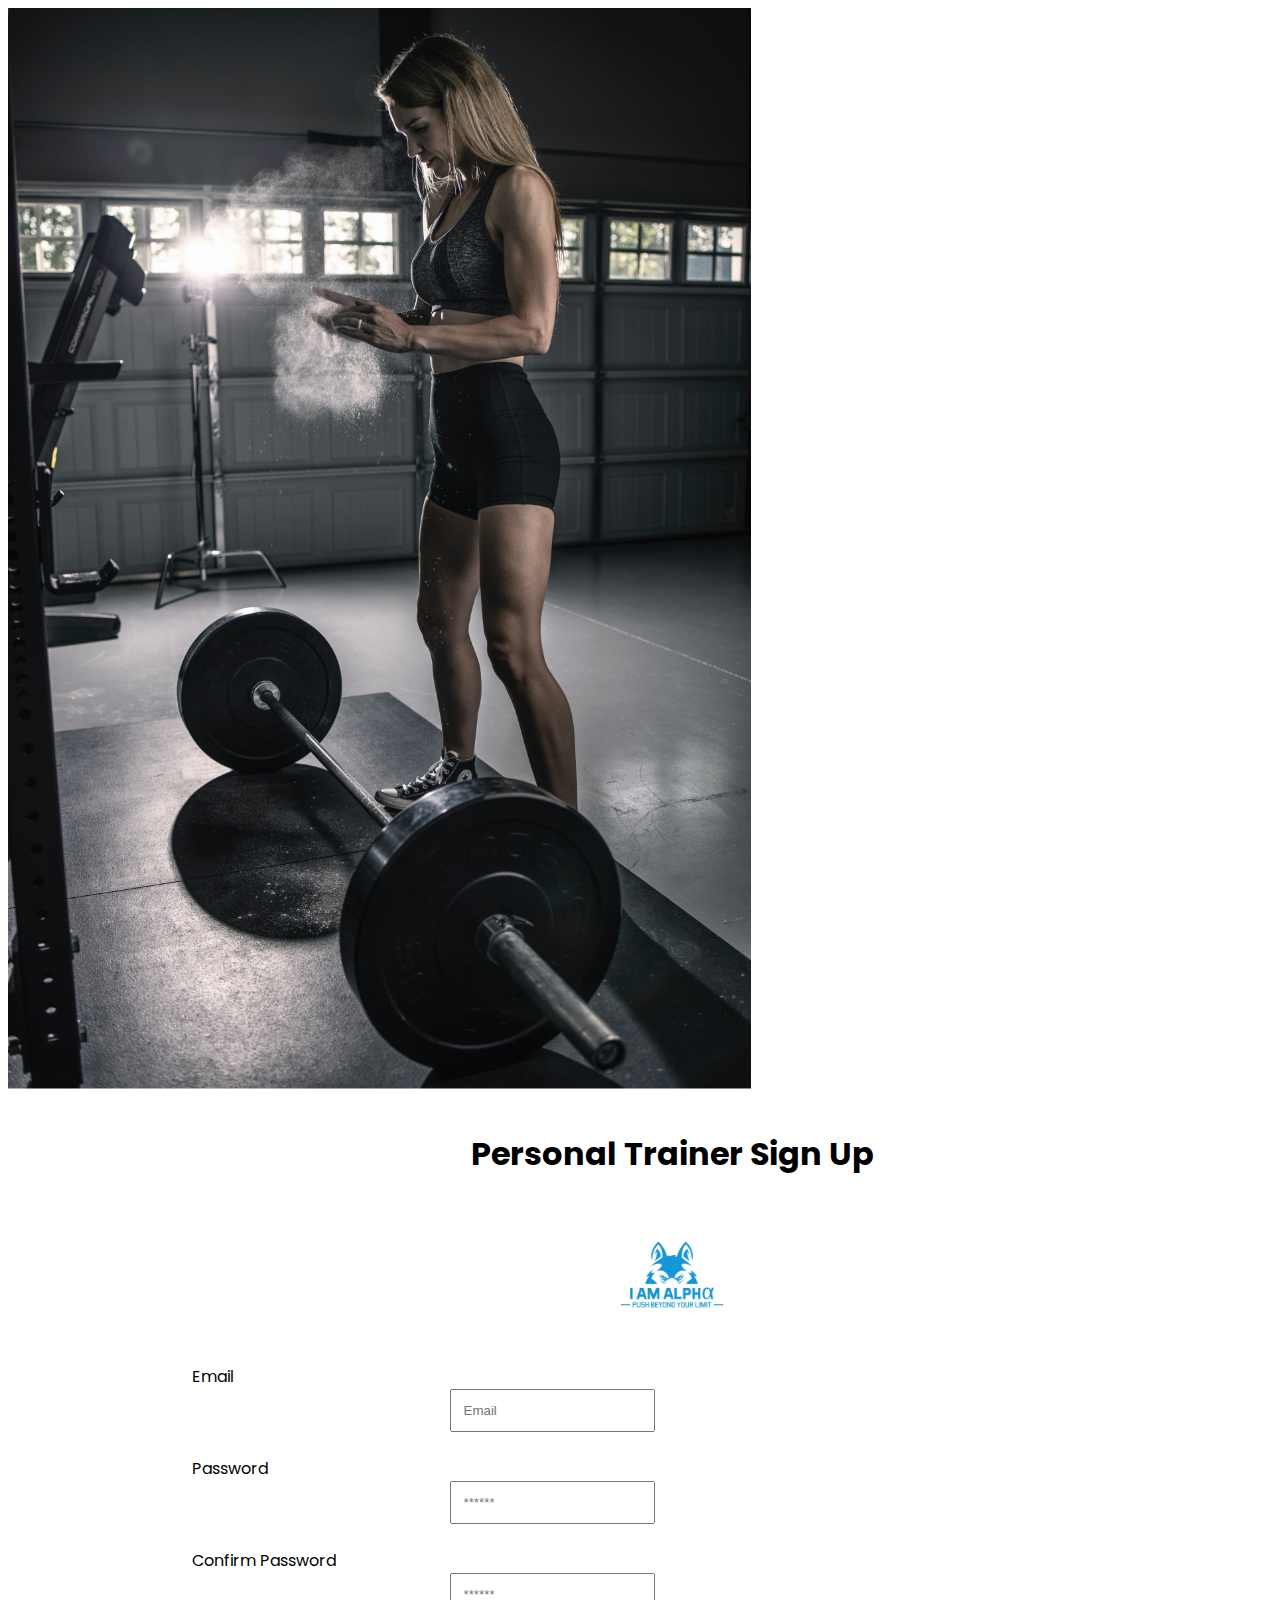
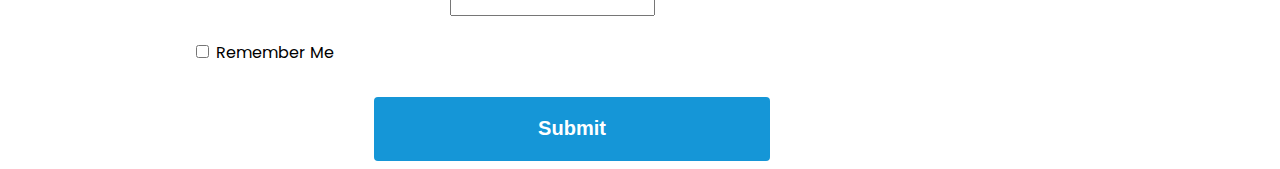
==== index.html @ a088fcfe "Eddy" ====
<!doctype html>
<html lang="en">
  <head>
    <!-- Required meta tags -->
    <meta charset="utf-8">
    <meta name="viewport" content="width=device-width, initial-scale=1, shrink-to-fit=no">

   

    <!-- Bootstrap CSS -->
    <link rel="stylesheet" href="https://cdn.jsdelivr.net/npm/bootstrap@4.5.3/dist/css/bootstrap.min.css" integrity="sha384-TX8t27EcRE3e/ihU7zmQxVncDAy5uIKz4rEkgIXeMed4M0jlfIDPvg6uqKI2xXr2" crossorigin="anonymous">



    <!-- Google Fonts -->
    <link href="https://fonts.googleapis.com/css2?family=Poppins:ital,wght@0,100;0,300;0,400;0,500;0,600;0,700;1,700&display=swap" rel="stylesheet">

    <link rel="stylesheet" href="styles.css">

    <title>I Am Alpha - Personal Trainer Sign Up</title>
  </head>
  <body>


    <section class="form my-4 mx-5 ">
        <div class="container">
            <div class="row">
                <div class="col-lg 5">
                    <img src="img/Sign_Up.png" class="img-fluid" alt="">
                </div>
                <div class="col-lg-7 login-form">
                    <div class="inside-form">
                    <h1>Personal Trainer Sign Up</h1>
                        <img src="img/Alpha_Logo.png" alt="" class="logo">

                    <div class="form-field">  
                    <form >
                        <div class="form-name">
                            <label>Email</label>
                            </div>
                        <div class="form-row">
                            <div class="col-lg-7">
                                <input type="email" placeholder="Email" class="form-control">
                            </div>
                        </div>

                        <div class="form-name">
                            <label>Password</label>
                            </div>

                        <div class="form-row">
                            <div class="col-lg-7">
                                <input type="password" placeholder="******" class="form-control">
                            </div>
                        </div>

                       <div class="form-name">
                        <label> Confirm Password</label>
                        </div>

                        <div class="form-row">
                            
                            <div class="col-lg-7">
                                <input type="password" placeholder="******" class="form-control">
                            </div>
                        </div>
                        <div class="form-name">
                        <input type="checkbox" >
                         <label> Remember Me</label>
                        </div>
                        <div class="form-row">
                            <div class="col-lg-7">
                                <button type="button" class="btn1">Submit</button>
                            </div>
                        </div>
                    </div>
                </div>

                    </form>
                </div>
            </div>
        </div>


    </section>








    <!-- Optional JavaScript; choose one of the two! -->

    <!-- Option 1: jQuery and Bootstrap Bundle (includes Popper) -->
    <script src="https://code.jquery.com/jquery-3.5.1.slim.min.js" integrity="sha384-DfXdz2htPH0lsSSs5nCTpuj/zy4C+OGpamoFVy38MVBnE+IbbVYUew+OrCXaRkfj" crossorigin="anonymous"></script>
    <script src="https://cdn.jsdelivr.net/npm/bootstrap@4.5.3/dist/js/bootstrap.bundle.min.js" integrity="sha384-ho+j7jyWK8fNQe+A12Hb8AhRq26LrZ/JpcUGGOn+Y7RsweNrtN/tE3MoK7ZeZDyx" crossorigin="anonymous"></script>

    <!-- Option 2: jQuery, Popper.js, and Bootstrap JS
    <script src="https://code.jquery.com/jquery-3.5.1.slim.min.js" integrity="sha384-DfXdz2htPH0lsSSs5nCTpuj/zy4C+OGpamoFVy38MVBnE+IbbVYUew+OrCXaRkfj" crossorigin="anonymous"></script>
    <script src="https://cdn.jsdelivr.net/npm/popper.js@1.16.1/dist/umd/popper.min.js" integrity="sha384-9/reFTGAW83EW2RDu2S0VKaIzap3H66lZH81PoYlFhbGU+6BZp6G7niu735Sk7lN" crossorigin="anonymous"></script>
    <script src="https://cdn.jsdelivr.net/npm/bootstrap@4.5.3/dist/js/bootstrap.min.js" integrity="sha384-w1Q4orYjBQndcko6MimVbzY0tgp4pWB4lZ7lr30WKz0vr/aWKhXdBNmNb5D92v7s" crossorigin="anonymous"></script>
    -->
  </body>
</html>
---- styles.css ----
h1{
    font-family: 'Poppins', sans-serif;
}

.logo{
    max-width: 10rem;
}

.form-field{
    margin-left: 10%;
    width: 45rem;
    
}

.login-form{
    padding-left: 4rem;
    padding-top: 1rem;
}

.inside-form{
    text-align: center;
}

.form-control{
    padding: 0.75rem;
    margin-bottom: 1.5rem;
}

.form-name{
    text-align: justify;
    font-family: 'Poppins', sans-serif;
    font-weight: normal;
    font-size: 16px;
}

.btn1{
    border: none;
    outline: none;
    height: 4rem;
    width: 55%;
    background-color: #1596D7;
    color: white;
    border-radius: 4px;
    font-weight: bold;
    font-size: 20px;    
    margin-left: 2.5rem;
    margin-top: 2rem;
}

.btn1:hover{
    background-color: #000000 ;
}
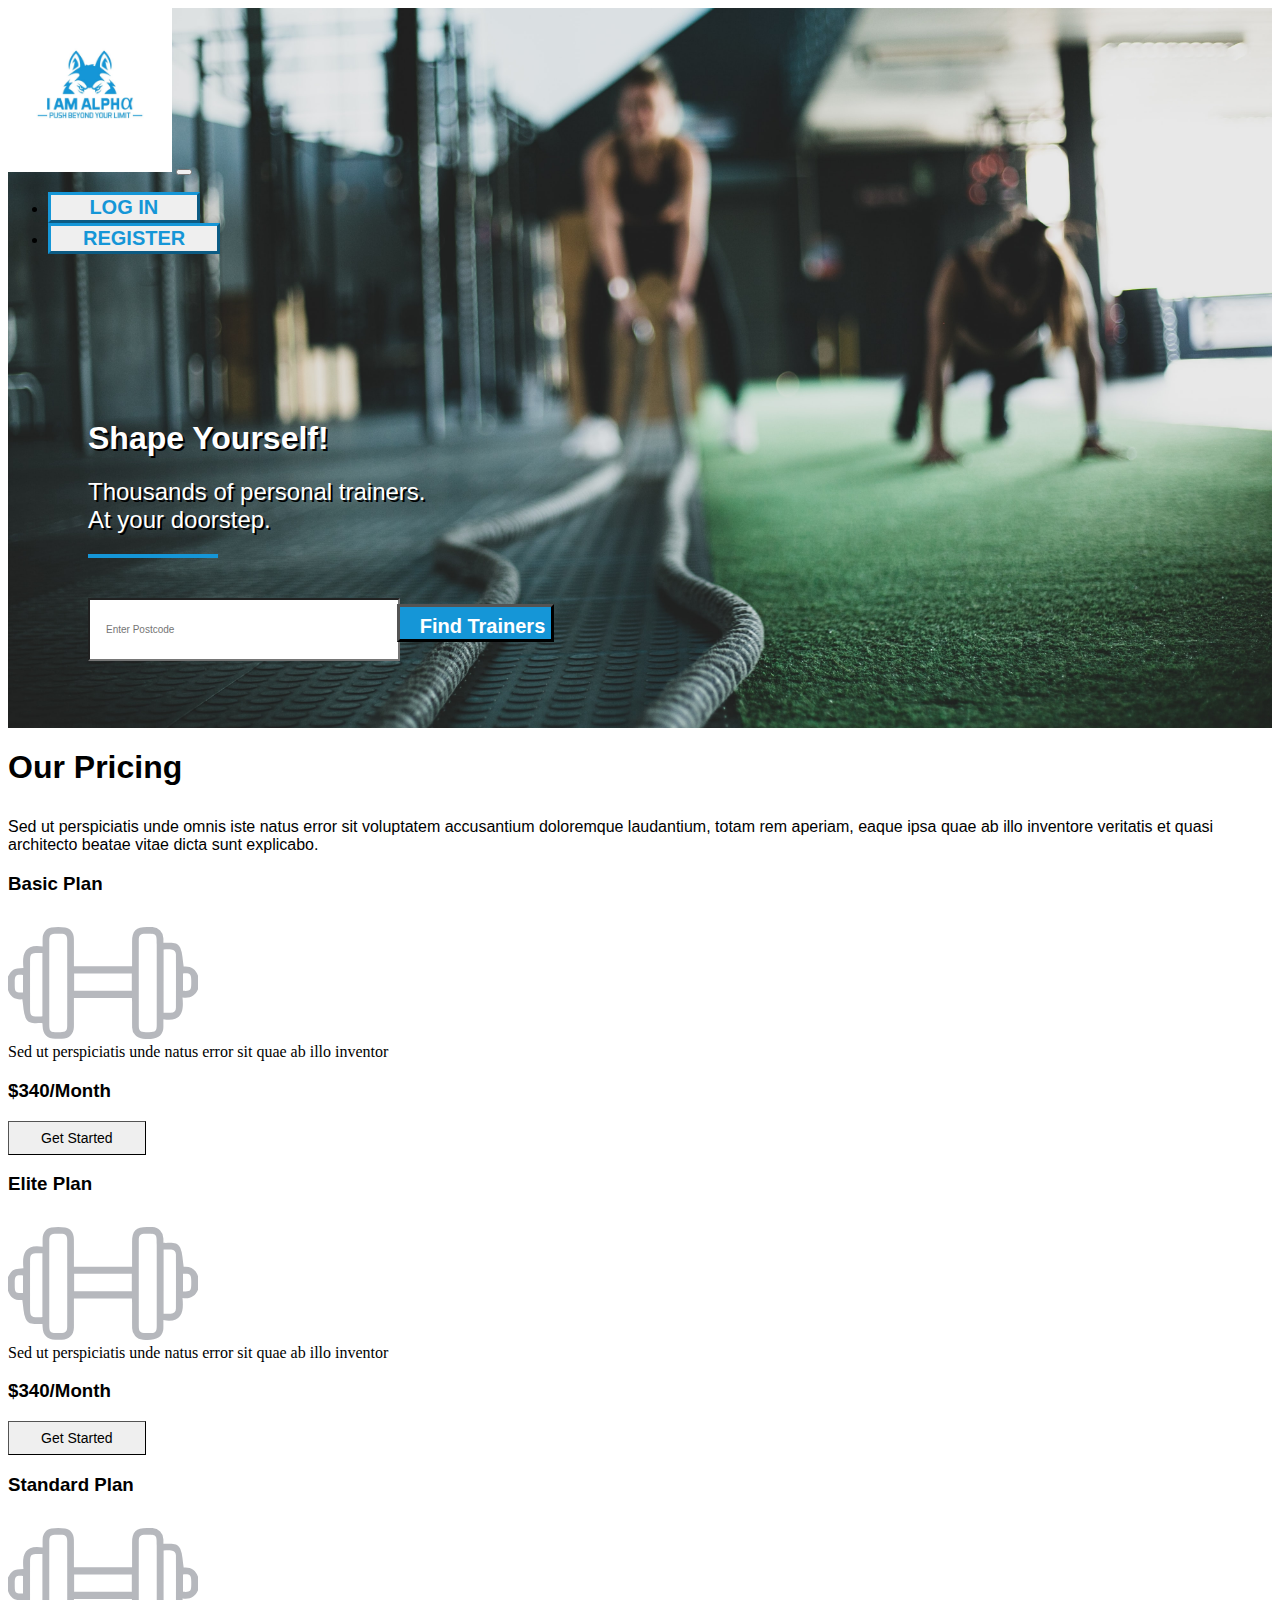
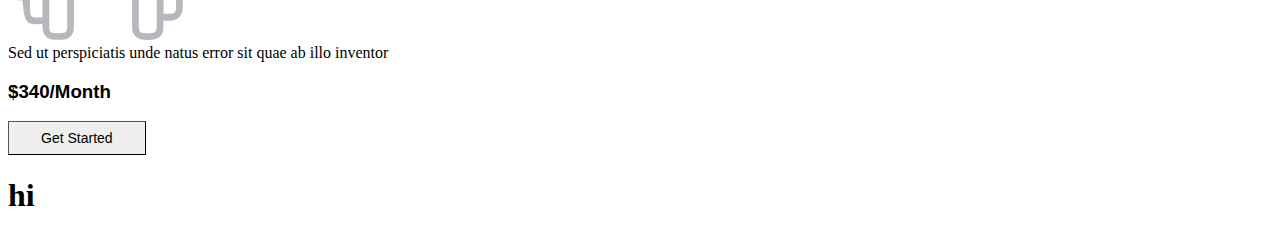
==== commit c67ee239: "Landing Page" ====
--- a/index.html
+++ b/index.html
@@ -1,88 +1,159 @@
 <!doctype html>
 <html lang="en">
-  <head>
+
+<head>
     <!-- Required meta tags -->
     <meta charset="utf-8">
     <meta name="viewport" content="width=device-width, initial-scale=1, shrink-to-fit=no">
 
-   
+    <!-- Bootstrap CSS -->
+    <link rel="stylesheet" href="https://cdn.jsdelivr.net/npm/bootstrap@4.5.3/dist/css/bootstrap.min.css"
+        integrity="sha384-TX8t27EcRE3e/ihU7zmQxVncDAy5uIKz4rEkgIXeMed4M0jlfIDPvg6uqKI2xXr2" crossorigin="anonymous">
 
-    <!-- Bootstrap CSS -->
-    <link rel="stylesheet" href="https://cdn.jsdelivr.net/npm/bootstrap@4.5.3/dist/css/bootstrap.min.css" integrity="sha384-TX8t27EcRE3e/ihU7zmQxVncDAy5uIKz4rEkgIXeMed4M0jlfIDPvg6uqKI2xXr2" crossorigin="anonymous">
-
-
-
-    <!-- Google Fonts -->
-    <link href="https://fonts.googleapis.com/css2?family=Poppins:ital,wght@0,100;0,300;0,400;0,500;0,600;0,700;1,700&display=swap" rel="stylesheet">
 
     <link rel="stylesheet" href="styles.css">
 
-    <title>I Am Alpha - Personal Trainer Sign Up</title>
-  </head>
-  <body>
+
+    <title>I Am Alpha - Mobile Personal Training</title>
+</head>
+
+<body>
+
+    <!-- Navbar -->
+
+    <div class="header " id="topheader">
+        <nav class="navbar navbar-expand-lg navbar-light bg-light">
+
+            <div class="container text-uppercase p-2">
+                <img src="img/Alpha_Logo.png" class="navbar-logo" alt="logo">
+                <button class="navbar-toggler" type="button" data-toggle="collapse"
+                    data-target="#navbarSupportedContent" aria-controls="navbarSupportedContent" aria-expanded="false"
+                    aria-label="Toggle navigation">
+                    <span class="navbar-toggler-icon"></span>
+                </button>
+
+                <div class="collapse navbar-collapse" id="navbarSupportedContent">
+                    <ul class="navbar-nav ml-auto">
+                        <li class="nav-item active">
+                            <button class="btn btn-log-in my-2 my-sm-0" type="submit">LOG IN</button>
+                        </li>
+                        <li class="nav-item">
+                            <button class="btn btn-register my-2 my-sm-0" type="submit">REGISTER</button>
+                        </li>
+
+                    </ul>
+
+                </div>
+            </div>
+        </nav>
+
+        <!-- Navbar -->
 
 
-    <section class="form my-4 mx-5 ">
-        <div class="container">
+        <!-- Header -->
+
+        <section class="header-section">
+            <div class="center-div">
+                <h1 class="landing-top font-weight-bold">Shape Yourself!</h1>
+                <h2 class="landing-top-sub">Thousands of personal trainers. <br> At your doorstep.<h2>
+                        <hr>
+
+
+                        <form class="form-inline my-2 my-lg-0">
+                            <input class="form-control form-postcode mr-sm-2" type="search" placeholder="Enter Postcode"
+                                aria-label="Search">
+                            <button class="btn btn-postcode my-2 my-sm-0" type="submit">Find Trainers</button>
+                        </form>
+            </div>
+    </div>
+
+    </section>
+
+    </div>
+    <!-- Header -->
+
+    <section class="pricing my-4">
+        <div class="container headings text-center">
+            <h1 class="text-pricing text-center font-weight-bold"> Our Pricing</h1>
+            <p>Sed ut perspiciatis unde omnis iste natus error sit voluptatem accusantium doloremque laudantium, totam
+                rem aperiam, eaque ipsa quae ab illo inventore veritatis et quasi architecto beatae vitae dicta sunt
+                explicabo.</p>
+        </div>
+
+        <div class="container my-4">
             <div class="row">
-                <div class="col-lg 5">
-                    <img src="img/Sign_Up.png" class="img-fluid" alt="">
-                </div>
-                <div class="col-lg-7 login-form">
-                    <div class="inside-form">
-                    <h1>Personal Trainer Sign Up</h1>
-                        <img src="img/Alpha_Logo.png" alt="" class="logo">
 
-                    <div class="form-field">  
-                    <form >
-                        <div class="form-name">
-                            <label>Email</label>
-                            </div>
-                        <div class="form-row">
-                            <div class="col-lg-7">
-                                <input type="email" placeholder="Email" class="form-control">
-                            </div>
-                        </div>
-
-                        <div class="form-name">
-                            <label>Password</label>
-                            </div>
-
-                        <div class="form-row">
-                            <div class="col-lg-7">
-                                <input type="password" placeholder="******" class="form-control">
-                            </div>
-                        </div>
-
-                       <div class="form-name">
-                        <label> Confirm Password</label>
-                        </div>
-
-                        <div class="form-row">
-                            
-                            <div class="col-lg-7">
-                                <input type="password" placeholder="******" class="form-control">
-                            </div>
-                        </div>
-                        <div class="form-name">
-                        <input type="checkbox" >
-                         <label> Remember Me</label>
-                        </div>
-                        <div class="form-row">
-                            <div class="col-lg-7">
-                                <button type="button" class="btn1">Submit</button>
-                            </div>
+                <div class="col-lg-4 col-12">
+                    <div class="card price-box text-center">
+                        <div class="card-header"> <h3>Basic Plan</h3></div>
+                        <img src="icons/weights.svg" class="weights" alt="">
+                        <div class="card-body">Sed ut perspiciatis unde
+                            natus error sit quae ab illo inventor</div>
+                        <div class="card-footer">
+                            <h3>$340/Month</h3>
+                            <button class="btn btn-price-1 my-2 my-sm-0" type="submit">Get Started</button>
                         </div>
                     </div>
                 </div>
 
-                    </form>
+                <div class="col-lg-4 col-12">
+                    <div class="card price-box text-center">
+                        <div class="card-header"><h3>Elite Plan</h3></div>
+                        <img src="icons/weights.svg" class="weights" alt="">
+                        <div class="card-body">Sed ut perspiciatis unde
+                            natus error sit quae ab illo inventor</div>
+                        <div class="card-footer">
+                            <h3>$340/Month</h3>
+                            <button class="btn btn-price-1 my-2 my-sm-0" type="submit">Get Started</button>
+                        </div>
+                    </div>
+                </div>
+
+                <div class="col-lg-4 col-12">
+                    <div class="card price-box text-center">
+                        <div class="card-header"><h3>Standard Plan</h3></div>
+                        <img src="icons/weights.svg" class="weights" alt="">
+                        <div class="card-body">Sed ut perspiciatis unde
+                            natus error sit quae ab illo inventor</div>
+                        <div class="card-footer">
+                            <h3>$340/Month</h3>
+                            <button class="btn btn-price-1 my-2 my-sm-0" type="submit">Get Started</button>
+                        </div>
+                    </div>
                 </div>
             </div>
         </div>
+    </section>
 
 
+    <section class="reviews">
+        <div class="container headings text-center">
+            <h1>hi</h1>
+
+        </div>
+
+   
+        
+
     </section>
+
+
+
+
+
+
+
+
+
+
+
+
+
+
+
+
+
+
 
 
 
@@ -94,13 +165,18 @@
     <!-- Optional JavaScript; choose one of the two! -->
 
     <!-- Option 1: jQuery and Bootstrap Bundle (includes Popper) -->
-    <script src="https://code.jquery.com/jquery-3.5.1.slim.min.js" integrity="sha384-DfXdz2htPH0lsSSs5nCTpuj/zy4C+OGpamoFVy38MVBnE+IbbVYUew+OrCXaRkfj" crossorigin="anonymous"></script>
-    <script src="https://cdn.jsdelivr.net/npm/bootstrap@4.5.3/dist/js/bootstrap.bundle.min.js" integrity="sha384-ho+j7jyWK8fNQe+A12Hb8AhRq26LrZ/JpcUGGOn+Y7RsweNrtN/tE3MoK7ZeZDyx" crossorigin="anonymous"></script>
+    <script src="https://code.jquery.com/jquery-3.5.1.slim.min.js"
+        integrity="sha384-DfXdz2htPH0lsSSs5nCTpuj/zy4C+OGpamoFVy38MVBnE+IbbVYUew+OrCXaRkfj" crossorigin="anonymous">
+    </script>
+    <script src="https://cdn.jsdelivr.net/npm/bootstrap@4.5.3/dist/js/bootstrap.bundle.min.js"
+        integrity="sha384-ho+j7jyWK8fNQe+A12Hb8AhRq26LrZ/JpcUGGOn+Y7RsweNrtN/tE3MoK7ZeZDyx" crossorigin="anonymous">
+    </script>
 
     <!-- Option 2: jQuery, Popper.js, and Bootstrap JS
     <script src="https://code.jquery.com/jquery-3.5.1.slim.min.js" integrity="sha384-DfXdz2htPH0lsSSs5nCTpuj/zy4C+OGpamoFVy38MVBnE+IbbVYUew+OrCXaRkfj" crossorigin="anonymous"></script>
     <script src="https://cdn.jsdelivr.net/npm/popper.js@1.16.1/dist/umd/popper.min.js" integrity="sha384-9/reFTGAW83EW2RDu2S0VKaIzap3H66lZH81PoYlFhbGU+6BZp6G7niu735Sk7lN" crossorigin="anonymous"></script>
     <script src="https://cdn.jsdelivr.net/npm/bootstrap@4.5.3/dist/js/bootstrap.min.js" integrity="sha384-w1Q4orYjBQndcko6MimVbzY0tgp4pWB4lZ7lr30WKz0vr/aWKhXdBNmNb5D92v7s" crossorigin="anonymous"></script>
     -->
-  </body>
+</body>
+
 </html>--- a/styles.css
+++ b/styles.css
@@ -1,5 +1,159 @@
-h1{
-    font-family: 'Poppins', sans-serif;
+/* Landing */
+
+.header{
+    width: 100%;
+    height: 80vh;
+    background-image: url(img/Landing_Page.jpg);
+    background-repeat: no-repeat;
+    background-size: 100% 100%;
+    position: relative;
+}
+
+.navbar-logo{
+    max-width: 13%;
+}
+
+.nav-item .btn{
+    color: #1596D7;
+    border-color: #1596D7;
+    border-width: 3px;
+    font-weight: bold;
+    font-family: 'Poppins', sans-serif;
+    font-size: 20px;
+}
+
+
+.nav-item .btn-log-in {
+    margin-right: 2rem;
+    padding-left: 2.4rem;
+    padding-right: 2.4rem;
+}
+
+.nav-item .btn-register{
+    padding-left: 2rem;
+    padding-right: 2rem;
+}
+
+
+.center-div{
+    width: 100%;
+    height: inherit;
+    text-align: left;
+    position: relative;
+    padding-top: 8rem;
+    padding-left: 5rem;
+}
+
+
+hr{
+    border: 2px solid rgb(21, 150, 215);
+    width: 10%;
+    margin: 0;
+    margin-top: 1rem;
+    margin-bottom: 2.5rem;
+}
+
+.header-section .center-div .form-postcode {
+    font-family: 'Poppins', sans-serif;
+    font-weight: 200;
+    font-size: 10px;
+    border-top-right-radius: 0px;
+    border-bottom-right-radius: 0px;
+    padding-top: 1.5rem;
+    padding-bottom: 1.5rem;
+    padding-left: 1rem;
+    padding-right: 10rem;
+}
+
+.header-section .center-div .btn-postcode {
+    color: #ffffff;
+    background-color: #1596D7;
+    border-width: 3px;
+    font-weight: bold;
+    font-family: 'Poppins', sans-serif;
+    font-size: 20px;
+    border-top-left-radius: 0px;
+    border-bottom-left-radius: 0px;
+    padding-left: 20px;
+    padding-top: 8px;
+    margin-left: -10px;
+}
+
+/* .btn-postcode :hover{
+    border-color: #ffffff;
+    color: #ffffff;
+} */
+
+/* PRICING*/
+
+.text-pricing{
+    font-family: 'Poppins', sans-serif;
+    margin-bottom: 2rem;
+}
+
+.btn-price-1 {
+    color: #000000;
+    border-color: #000000;
+    border-width: 1px;
+    font-weight: lighter;
+    font-family: 'Poppins', sans-serif;
+    font-size: 14px;
+    padding: 0.5rem 2rem 0.5rem 2rem;
+   
+}
+
+.btn-price-1:hover{
+    color: #ffffff;
+    background-color:#1596D7;
+    border-color: #1596D7;
+}
+
+.card-header{
+    margin-bottom: 2rem;
+}
+
+.price-box:hover{
+    content: "";
+    position: absolute;
+    top: 1%;
+    bottom: 1%;
+    left: 0;
+    right: 0;
+    border-color: #1596D7;
+    border-width: 3px;
+}
+
+
+/* REVIEWS */
+
+
+
+/* PT SIGN UP */
+
+.landing-top{
+    font-family: 'Poppins', sans-serif;
+    color: #ffffff;
+    text-shadow: 2px 2px #000000;
+}
+
+.landing-top-sub{
+    font-family: 'Poppins', sans-serif;
+    color: #ffffff;
+    font-weight: lighter;
+    text-shadow: 2px 2px #000000;
+}
+
+h2{
+    font-family: 'Poppins', sans-serif;
+}
+
+h3{
+    font-family: 'Poppins', sans-serif;
+}
+
+p{
+    font-family: 'Poppins', sans-serif;
+    color: #000000;
 }
 
 .logo{
@@ -21,7 +175,7 @@
     text-align: center;
 }
 
-.form-control{
+.form-c{
     padding: 0.75rem;
     margin-bottom: 1.5rem;
 }
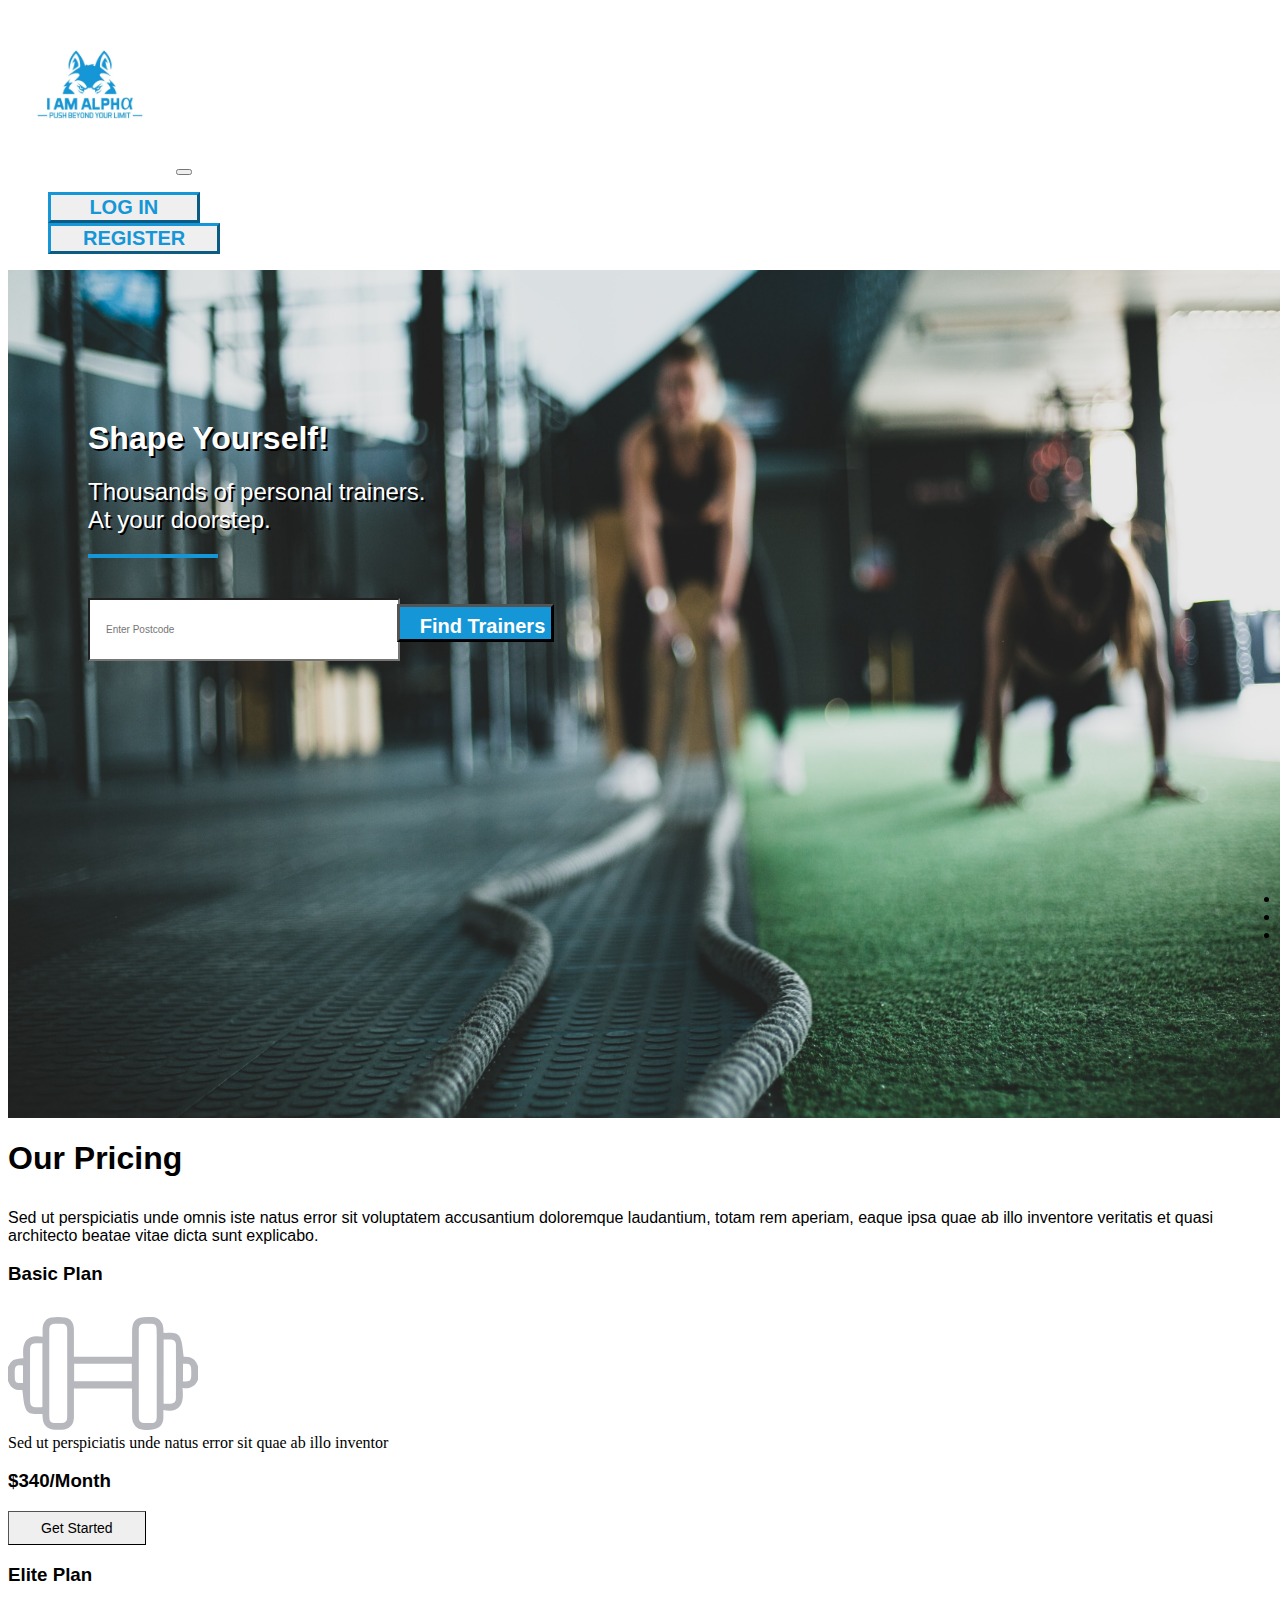
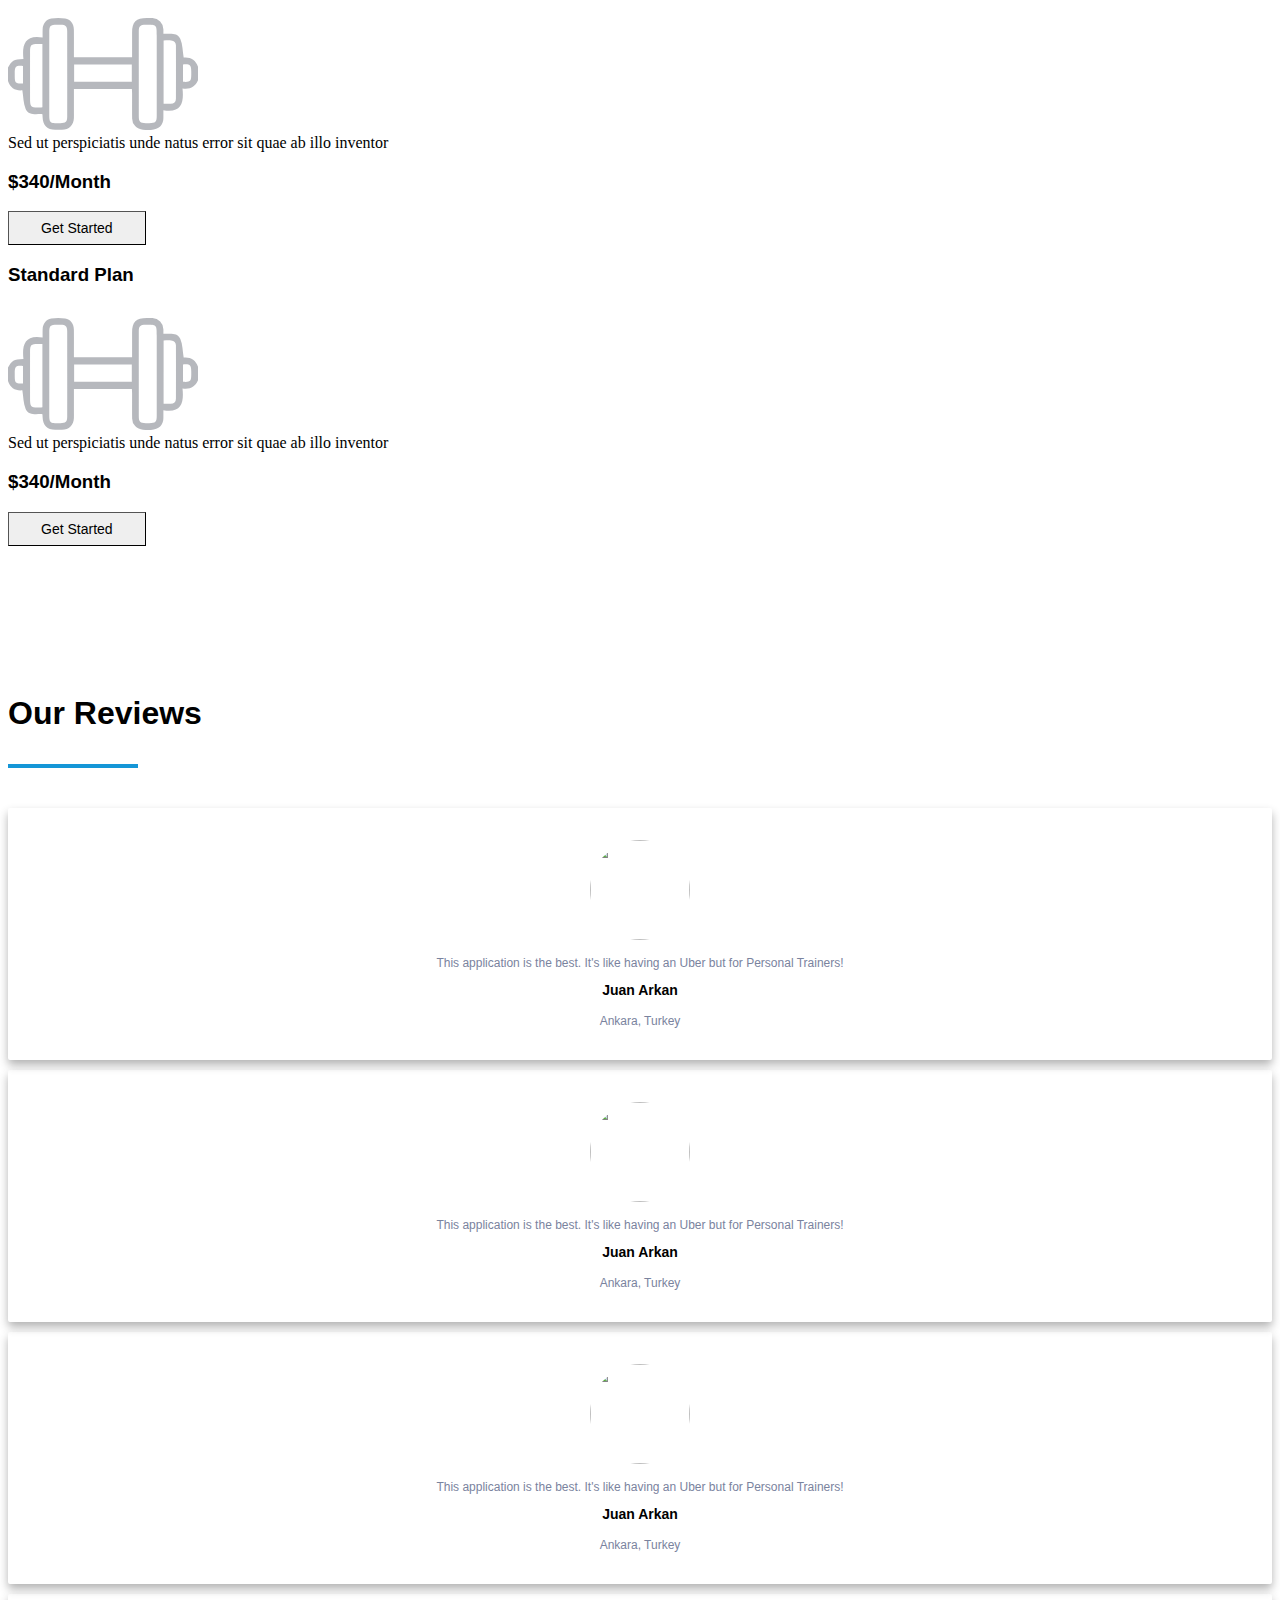
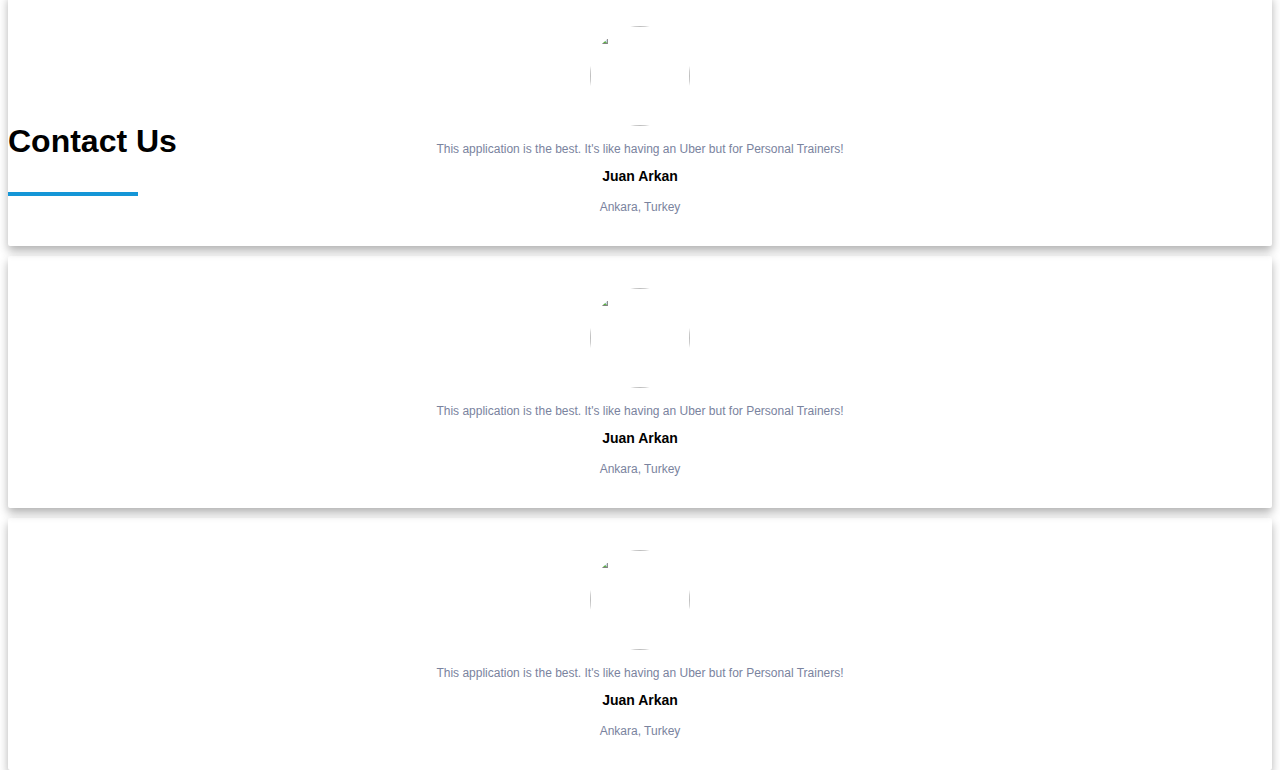
==== commit 4bc46afc: "Review" ====
--- a/index.html
+++ b/index.html
@@ -22,7 +22,7 @@
     <!-- Navbar -->
 
     <div class="header " id="topheader">
-        <nav class="navbar navbar-expand-lg navbar-light bg-light">
+        <nav class="navbar navbar-expand-lg  ">
 
             <div class="container text-uppercase p-2">
                 <img src="img/Alpha_Logo.png" class="navbar-logo" alt="logo">
@@ -127,18 +127,112 @@
 
 
     <section class="reviews">
-        <div class="container headings text-center">
-            <h1>hi</h1>
-
-        </div>
-
-   
+        <div class="container headings ">
+            <h1 class="text-pricing  font-weight-bold"> Our Reviews</h1>
+            <hr>
+        </div>
+
+        <div id="demo" class="carousel slide" data-ride="carousel">
+
+            <!-- Indicators -->
+            <ul class="carousel-indicators">
+              <li data-target="#demo" data-slide-to="0" class="active"></li>
+              <li data-target="#demo" data-slide-to="1"></li>
+              <li data-target="#demo" data-slide-to="2"></li>
+            </ul>
+          
+            <!-- The slideshow -->
+            <div class="carousel-inner container">
+              <div class="carousel-item active">
+
+                <div class="row">
+
+                    <div class="col-lg-4 col-md-4 col-12">
+                        <div class="box">
+                            <a href="#"><img src="https://i.imgur.com/V3ICjlm.jpg" class="img-fluid img-thumbnail" alt=""></a>
+                                <p class="m-4">This application is the best. It's like having an Uber but for Personal Trainers!</p>
+                                <h1>Juan Arkan</h1>
+                                <h2>Ankara, Turkey</h2>
+                        </div>
+                    </div>
+
+                    <div class="col-lg-4 col-md-4 col-12">
+                        <div class="box">
+                            <a href="#"><img src="https://i.imgur.com/V3ICjlm.jpg" class="img-fluid img-thumbnail" alt=""></a>
+                                <p class="m-4">This application is the best. It's like having an Uber but for Personal Trainers!</p>
+                                <h1>Juan Arkan</h1>
+                                <h2>Ankara, Turkey</h2>
+                        </div>
+                    </div>
+
+                    <div class="col-lg-4 col-md-4 col-12">
+                        <div class="box">
+                            <a href="#"><img src="https://i.imgur.com/V3ICjlm.jpg" class="img-fluid img-thumbnail" alt=""></a>
+                                <p class="m-4">This application is the best. It's like having an Uber but for Personal Trainers!</p>
+                                <h1>Juan Arkan</h1>
+                                <h2>Ankara, Turkey</h2>
+                        </div>
+                    </div>
+                </div>
+
+
+              </div>
+              <div class="carousel-item">
+                <div class="row">
+
+                    <div class="col-lg-4 col-md-4 col-12">
+                        <div class="box">
+                            <a href="#"><img src="https://i.imgur.com/V3ICjlm.jpg" class="img-fluid img-thumbnail" alt=""></a>
+                                <p class="m-4">This application is the best. It's like having an Uber but for Personal Trainers!</p>
+                                <h1>Juan Arkan</h1>
+                                <h2>Ankara, Turkey</h2>
+                        </div>
+                    </div>
+
+                    <div class="col-lg-4 col-md-4 col-12">
+                        <div class="box">
+                            <a href="#"><img src="https://i.imgur.com/V3ICjlm.jpg" class="img-fluid img-thumbnail" alt=""></a>
+                                <p class="m-4">This application is the best. It's like having an Uber but for Personal Trainers!</p>
+                                <h1>Juan Arkan</h1>
+                                <h2>Ankara, Turkey</h2>
+                        </div>
+                    </div>
+
+                    <div class="col-lg-4 col-md-4 col-12">
+                        <div class="box">
+                            <a href="#"><img src="https://i.imgur.com/V3ICjlm.jpg" class="img-fluid img-thumbnail" alt=""></a>
+                                <p class="m-4">This application is the best. It's like having an Uber but for Personal Trainers!</p>
+                                <h1>Juan Arkan</h1>
+                                <h2>Ankara, Turkey</h2>
+                        </div>
+                    </div>
+                </div>
+              </div>
+            </div>
+          
+
+            <!-- Left and right controls -->
+            <a class="carousel-control-prev" href="#demo" data-slide="prev">
+              <span class="carousel-control-prev-icon"></span>
+            </a>
+            <a class="carousel-control-next" href="#demo" data-slide="next">
+              <span class="carousel-control-next-icon"></span>
+            </a>
+          
+          </div>
         
 
     </section>
 
-
-
+<!-- Contact Us -->
+
+
+    <section>
+        <div class="contactus">
+            <h1 class="text-pricing  font-weight-bold"> Contact Us</h1>
+            <hr>
+        </div>
+    </section>
 
 
 
--- a/styles.css
+++ b/styles.css
@@ -1,12 +1,8 @@
 /* Landing */
 
-.header{
-    width: 100%;
-    height: 80vh;
-    background-image: url(img/Landing_Page.jpg);
-    background-repeat: no-repeat;
-    background-size: 100% 100%;
-    position: relative;
+.navbar{
+    color: #ffffff;
+
 }
 
 .navbar-logo{
@@ -42,6 +38,12 @@
     position: relative;
     padding-top: 8rem;
     padding-left: 5rem;
+  
+    height: 80vh;
+    background-image: url(img/Landing_Page.jpg);
+    background-repeat: no-repeat;
+    background-size: 100% 100%;
+    position: relative;
 }
 
 
@@ -126,7 +128,70 @@
 
 /* REVIEWS */
 
-
+.reviews{
+    width: 100%;
+    height: 100vh;
+    padding: 8rem 0;
+}
+
+.box{
+    text-align: center;
+    box-shadow: 0 5px 10px 0 rgb(0, 0, 0, 0.3);
+    border-radius: 2px;
+    transition: 0.3s ease;
+}
+
+.box:hover{
+    border-width: 3px;
+    border-color: #1596D7;
+}
+
+.carousel-indicators {
+    position: absolute;
+    right: 0;
+    bottom: -60px;
+}
+
+.carousel-indicators li{
+    background-color:#1596D7;
+}
+
+.box a{
+    position: relative;
+}
+
+.box a img{
+    width: 100px;
+    height: 100px;
+    border-radius: 50%;
+    margin-top: 2rem
+}
+
+
+
+.box h1{
+    font-family: 'Poppins', sans-serif;
+    color: #000;
+    font-size: 14px;
+    font-weight: 700;
+    margin-bottom: 1rem;
+}
+
+.box h2{
+    font-family: 'Poppins', sans-serif;
+    color:#7A839E;
+    font-weight: lighter;
+    font-size: 12px;
+    padding-bottom: 2rem;
+}
+
+
+.box p {
+    font-family: 'Poppins', sans-serif;
+    color:#7A839E;
+    font-weight: lighter;
+    font-size: 12px;
+}
 
 /* PT SIGN UP */
 
@@ -155,6 +220,8 @@
     font-family: 'Poppins', sans-serif;
     color: #000000;
 }
+
+
 
 .logo{
     max-width: 10rem;
